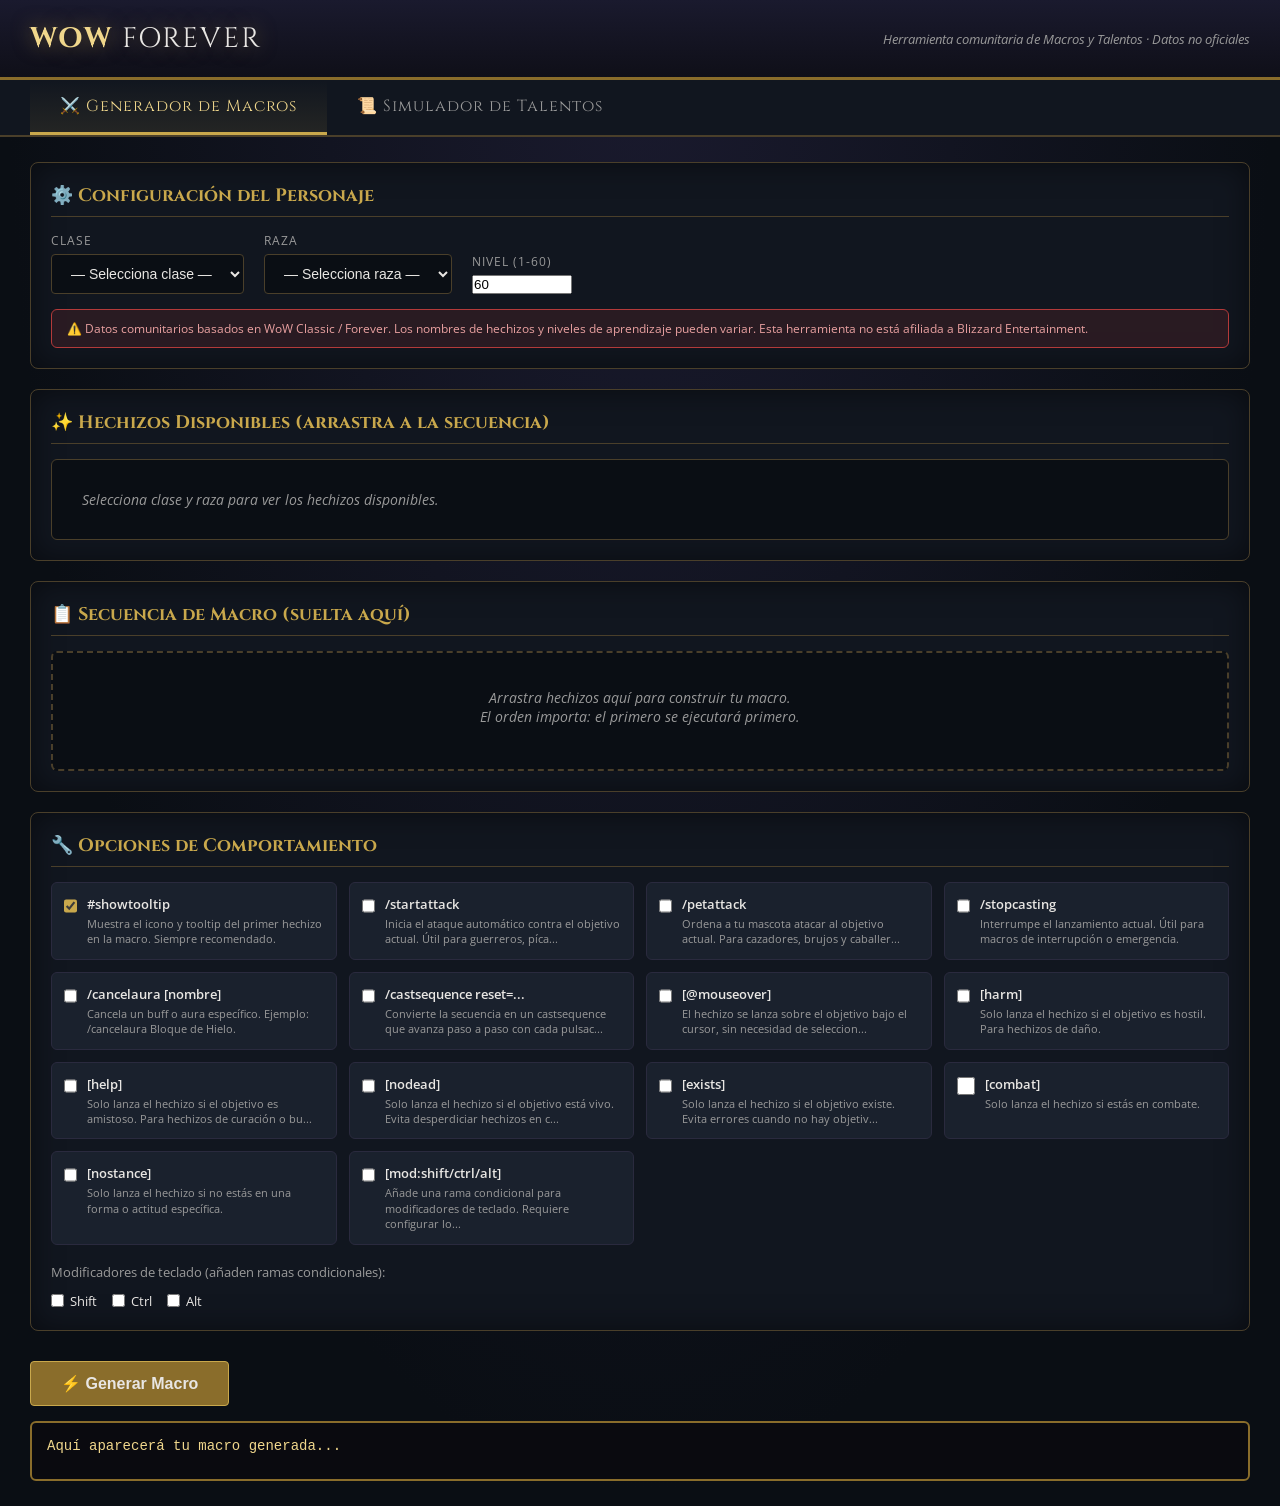
==== Forever.html @ b63373ba "Refactor SPA+PWA + Wowhead/Forever icon assets catalog" ====
<!DOCTYPE html>
<html lang="es">
<head>
<meta charset="UTF-8">
<meta name="viewport" content="width=device-width, initial-scale=1.0">
<title>WoW Forever - Herramienta de Macros y Talentos</title>
<style>
/* ===== ESTÉTICA GENERAL (basada en worldofwarcraft.blizzard.com) ===== */
@import url('https://fonts.googleapis.com/css2?family=Cinzel:wght@400;600;700&family=Open+Sans:wght@400;600;700&display=swap');

:root {
  --bg-dark: #0a0e14;
  --bg-panel: #11161f;
  --bg-panel-light: #1a212d;
  --gold: #c9a84c;
  --gold-bright: #f0d78c;
  --gold-dark: #8a6d2b;
  --text-primary: #e8e6e3;
  --text-muted: #9a9a9a;
  --border-gold: #4a3f2a;
  --red: #b33a3a;
  --blue: #2a5a8a;
  --green: #2a7a4a;
}

* { box-sizing: border-box; margin: 0; padding: 0; }

body {
  background: var(--bg-dark);
  color: var(--text-primary);
  font-family: 'Open Sans', Arial, sans-serif;
  min-height: 100vh;
  background-image: radial-gradient(ellipse at top, #1a1a2e 0%, #0a0e14 70%);
}

/* Header */
header {
  background: linear-gradient(180deg, #1a1a2e 0%, #0f0f18 100%);
  border-bottom: 3px solid var(--gold-dark);
  padding: 20px 30px;
  display: flex;
  align-items: center;
  gap: 20px;
  box-shadow: 0 4px 20px rgba(0,0,0,0.8);
}

header .logo {
  font-family: 'Cinzel', serif;
  font-size: 28px;
  font-weight: 700;
  color: var(--gold-bright);
  text-shadow: 0 0 20px rgba(201,168,76,0.5);
  letter-spacing: 2px;
}

header .logo span { color: var(--text-primary); font-weight: 400; }

header .subtitle {
  color: var(--text-muted);
  font-size: 13px;
  margin-left: auto;
  font-style: italic;
}

/* Tabs */
.tabs {
  display: flex;
  background: var(--bg-panel);
  border-bottom: 2px solid var(--border-gold);
  padding: 0 30px;
}

.tab-btn {
  background: transparent;
  border: none;
  color: var(--text-muted);
  padding: 15px 30px;
  font-size: 16px;
  font-family: 'Cinzel', serif;
  cursor: pointer;
  border-bottom: 3px solid transparent;
  transition: all 0.3s;
  letter-spacing: 1px;
}

.tab-btn:hover { color: var(--gold-bright); }

.tab-btn.active {
  color: var(--gold-bright);
  border-bottom-color: var(--gold);
  background: linear-gradient(180deg, transparent, rgba(201,168,76,0.1));
}

/* Contenido de pestañas */
.tab-content { display: none; padding: 25px 30px; }
.tab-content.active { display: block; }

/* Panel de configuración */
.config-panel {
  background: var(--bg-panel);
  border: 1px solid var(--border-gold);
  border-radius: 8px;
  padding: 20px;
  margin-bottom: 20px;
  box-shadow: inset 0 0 30px rgba(0,0,0,0.5);
}

.config-panel h3 {
  font-family: 'Cinzel', serif;
  color: var(--gold);
  margin-bottom: 15px;
  font-size: 18px;
  border-bottom: 1px solid var(--border-gold);
  padding-bottom: 8px;
}

.config-row {
  display: flex;
  gap: 20px;
  flex-wrap: wrap;
  align-items: flex-end;
}

.config-group {
  display: flex;
  flex-direction: column;
  gap: 5px;
}

.config-group label {
  font-size: 12px;
  color: var(--text-muted);
  text-transform: uppercase;
  letter-spacing: 1px;
}

select, input[type="text"] {
  background: var(--bg-dark);
  border: 1px solid var(--border-gold);
  color: var(--text-primary);
  padding: 10px 15px;
  border-radius: 4px;
  font-size: 14px;
  min-width: 180px;
  cursor: pointer;
}

select:focus, input:focus {
  outline: none;
  border-color: var(--gold);
  box-shadow: 0 0 10px rgba(201,168,76,0.3);
}

/* Zona de hechizos disponibles */
.spell-pool {
  background: var(--bg-dark);
  border: 1px solid var(--border-gold);
  border-radius: 6px;
  min-height: 80px;
  max-height: 200px;
  overflow-y: auto;
  padding: 10px;
  display: flex;
  flex-wrap: wrap;
  gap: 8px;
  margin-top: 10px;
}

.spell-item {
  display: flex;
  align-items: center;
  gap: 8px;
  background: var(--bg-panel-light);
  border: 1px solid var(--border-gold);
  border-radius: 4px;
  padding: 6px 12px;
  cursor: grab;
  transition: all 0.2s;
  font-size: 13px;
  user-select: none;
}

.spell-item:hover {
  border-color: var(--gold);
  background: #2a2a3e;
  transform: translateY(-1px);
}

.spell-item:active { cursor: grabbing; }

.spell-item img {
  width: 24px;
  height: 24px;
  border-radius: 3px;
  border: 1px solid #333;
}

.spell-item.disabled {
  opacity: 0.35;
  cursor: not-allowed;
  pointer-events: none;
}

/* Zona de secuencia (drop zone) */
.sequence-zone {
  background: var(--bg-dark);
  border: 2px dashed var(--border-gold);
  border-radius: 6px;
  min-height: 120px;
  padding: 15px;
  display: flex;
  flex-direction: column;
  gap: 8px;
  margin-top: 10px;
  transition: border-color 0.3s;
}

.sequence-zone.drag-over {
  border-color: var(--gold);
  background: rgba(201,168,76,0.05);
}

.sequence-slot {
  display: flex;
  align-items: center;
  gap: 10px;
  background: var(--bg-panel-light);
  border: 1px solid var(--gold-dark);
  border-radius: 4px;
  padding: 8px 12px;
  cursor: grab;
}

.sequence-slot img { width: 28px; height: 28px; border-radius: 3px; }

.sequence-slot .slot-index {
  color: var(--gold);
  font-weight: 700;
  font-size: 14px;
  min-width: 20px;
}

.sequence-slot .remove-btn {
  margin-left: auto;
  background: var(--red);
  border: none;
  color: white;
  border-radius: 3px;
  padding: 3px 8px;
  cursor: pointer;
  font-size: 12px;
}

.sequence-slot .remove-btn:hover { background: #d44; }

.empty-hint {
  color: var(--text-muted);
  font-style: italic;
  text-align: center;
  padding: 20px;
  font-size: 14px;
}

/* Opciones de macro */
.macro-options {
  display: grid;
  grid-template-columns: repeat(auto-fill, minmax(280px, 1fr));
  gap: 12px;
  margin-top: 15px;
}

.option-item {
  display: flex;
  align-items: flex-start;
  gap: 10px;
  background: var(--bg-panel-light);
  border: 1px solid #2a2a3e;
  border-radius: 6px;
  padding: 12px;
  cursor: help;
  position: relative;
  transition: border-color 0.2s;
}

.option-item:hover { border-color: var(--gold-dark); }

.option-item input[type="checkbox"] {
  accent-color: var(--gold);
  width: 18px;
  height: 18px;
  margin-top: 2px;
  cursor: pointer;
}

.option-item .option-label {
  font-size: 13px;
  font-weight: 600;
  color: var(--text-primary);
}

.option-item .option-desc {
  font-size: 11px;
  color: var(--text-muted);
  margin-top: 3px;
  line-height: 1.4;
}

/* Tooltip personalizado */
.option-item[data-tooltip]:hover::after {
  content: attr(data-tooltip);
  position: absolute;
  bottom: 100%;
  left: 0;
  background: #1a1a2e;
  border: 1px solid var(--gold);
  color: var(--text-primary);
  padding: 10px 14px;
  border-radius: 6px;
  font-size: 12px;
  line-height: 1.5;
  width: 280px;
  z-index: 100;
  box-shadow: 0 4px 20px rgba(0,0,0,0.9);
  margin-bottom: 5px;
  pointer-events: none;
}

/* Selector de modificadores */
.modifier-row {
  display: flex;
  gap: 15px;
  flex-wrap: wrap;
  margin-top: 10px;
}

.modifier-row label {
  display: flex;
  align-items: center;
  gap: 6px;
  font-size: 13px;
  cursor: pointer;
  color: var(--text-primary);
}

.modifier-row input[type="checkbox"] { accent-color: var(--gold); }

/* Área de resultado */
.macro-output {
  background: #0a0a0f;
  border: 2px solid var(--gold-dark);
  border-radius: 6px;
  padding: 15px;
  margin-top: 15px;
  font-family: 'Courier New', monospace;
  font-size: 14px;
  color: var(--gold-bright);
  white-space: pre-wrap;
  word-break: break-all;
  min-height: 60px;
  position: relative;
}

.copy-btn {
  background: var(--gold-dark);
  border: 1px solid var(--gold);
  color: var(--text-primary);
  padding: 8px 20px;
  border-radius: 4px;
  cursor: pointer;
  font-size: 13px;
  font-weight: 600;
  transition: all 0.2s;
  margin-top: 10px;
}

.copy-btn:hover { background: var(--gold); color: #000; }

/* Nota de datos */
.data-note {
  background: rgba(179,58,58,0.15);
  border: 1px solid var(--red);
  border-radius: 6px;
  padding: 10px 15px;
  font-size: 12px;
  color: #e8a0a0;
  margin-top: 15px;
}

/* ===== SIMULADOR DE TALENTOS ===== */
.talent-container {
  display: flex;
  gap: 20px;
  flex-wrap: wrap;
}

.talent-trees {
  display: flex;
  gap: 15px;
  flex: 1;
  min-width: 600px;
}

.talent-tree {
  flex: 1;
  background: var(--bg-panel);
  border: 1px solid var(--border-gold);
  border-radius: 8px;
  padding: 15px;
}

.talent-tree h4 {
  font-family: 'Cinzel', serif;
  color: var(--gold);
  text-align: center;
  margin-bottom: 12px;
  font-size: 15px;
  border-bottom: 1px solid var(--border-gold);
  padding-bottom: 8px;
}

.talent-row {
  display: flex;
  justify-content: center;
  gap: 8px;
  margin-bottom: 10px;
  position: relative;
}

.talent-node {
  width: 44px;
  height: 44px;
  border-radius: 50%;
  border: 2px solid #333;
  background: var(--bg-dark);
  cursor: pointer;
  position: relative;
  display: flex;
  align-items: center;
  justify-content: center;
  font-size: 11px;
  font-weight: 700;
  color: var(--text-muted);
  transition: all 0.2s;
  overflow: hidden;
}

.talent-node:hover { border-color: var(--gold); transform: scale(1.1); }

.talent-node.rank-1 { border-color: #5a5a2a; background: #2a2a1a; color: var(--gold-bright); }
.talent-node.rank-2 { border-color: var(--gold); background: #3a3a1a; color: var(--gold-bright); box-shadow: 0 0 10px rgba(201,168,76,0.3); }
.talent-node.rank-3 { border-color: var(--gold-bright); background: #4a4a1a; color: #fff; box-shadow: 0 0 15px rgba(240,215,140,0.5); }
.talent-node.locked { opacity: 0.4; cursor: not-allowed; }

.talent-node .rank-badge {
  position: absolute;
  bottom: -2px;
  right: -2px;
  background: var(--gold-dark);
  color: #fff;
  font-size: 9px;
  padding: 1px 4px;
  border-radius: 6px;
  min-width: 16px;
  text-align: center;
}

.talent-info-panel {
  background: var(--bg-panel);
  border: 1px solid var(--border-gold);
  border-radius: 8px;
  padding: 20px;
  min-width: 280px;
  max-width: 350px;
  box-shadow: inset 0 0 30px rgba(0,0,0,0.5);
}

.talent-info-panel h4 {
  font-family: 'Cinzel', serif;
  color: var(--gold-bright);
  margin-bottom: 10px;
  font-size: 18px;
}

.talent-info-panel .talent-desc {
  font-size: 13px;
  line-height: 1.6;
  color: var(--text-primary);
  margin-bottom: 15px;
}

.talent-info-panel .talent-benefit {
  background: rgba(42,122,74,0.15);
  border-left: 3px solid var(--green);
  padding: 10px;
  font-size: 12px;
  line-height: 1.5;
  color: #a0e8a0;
  border-radius: 0 4px 4px 0;
  margin-bottom: 10px;
}

.points-remaining {
  font-family: 'Cinzel', serif;
  font-size: 20px;
  color: var(--gold-bright);
  text-align: center;
  padding: 10px;
  background: var(--bg-dark);
  border: 1px solid var(--border-gold);
  border-radius: 6px;
  margin-bottom: 15px;
}

/* Scrollbar personalizada */
::-webkit-scrollbar { width: 8px; }
::-webkit-scrollbar-track { background: var(--bg-dark); }
::-webkit-scrollbar-thumb { background: var(--gold-dark); border-radius: 4px; }
::-webkit-scrollbar-thumb:hover { background: var(--gold); }

/* Responsive */
@media (max-width: 900px) {
  .talent-trees { flex-direction: column; min-width: auto; }
  .config-row { flex-direction: column; align-items: stretch; }
  select, input[type="text"] { width: 100%; }
}
</style>
</head>
<body>

<header>
  <div class="logo">WOW <span>FOREVER</span></div>
  <div class="subtitle">Herramienta comunitaria de Macros y Talentos · Datos no oficiales</div>
</header>

<div class="tabs">
  <button class="tab-btn active" onclick="switchTab('macros')">⚔️ Generador de Macros</button>
  <button class="tab-btn" onclick="switchTab('talents')">📜 Simulador de Talentos</button>
</div>

<!-- ==================== PESTAÑA: GENERADOR DE MACROS ==================== -->
<div id="tab-macros" class="tab-content active">

  <div class="config-panel">
    <h3>⚙️ Configuración del Personaje</h3>
    <div class="config-row">
      <div class="config-group">
        <label>Clase</label>
        <select id="classSelect" onchange="onClassChange()">
          <option value="">— Selecciona clase —</option>
        </select>
      </div>
      <div class="config-group">
        <label>Raza</label>
        <select id="raceSelect" onchange="onRaceChange()">
          <option value="">— Selecciona raza —</option>
        </select>
      </div>
      <div class="config-group">
        <label>Nivel (1-60)</label>
        <input type="number" id="levelInput" min="1" max="60" value="60" onchange="onLevelChange()" style="min-width:100px;">
      </div>
    </div>
    <div class="data-note">
      ⚠️ Datos comunitarios basados en WoW Classic / Forever. Los nombres de hechizos y niveles de aprendizaje pueden variar. 
      Esta herramienta no está afiliada a Blizzard Entertainment.
    </div>
  </div>

  <div class="config-panel">
    <h3>✨ Hechizos Disponibles (arrastra a la secuencia)</h3>
    <div class="spell-pool" id="spellPool">
      <div class="empty-hint">Selecciona clase y raza para ver los hechizos disponibles.</div>
    </div>
  </div>

  <div class="config-panel">
    <h3>📋 Secuencia de Macro (suelta aquí)</h3>
    <div class="sequence-zone" id="sequenceZone" ondragover="onDragOver(event)" ondragleave="onDragLeave(event)" ondrop="onDrop(event)">
      <div class="empty-hint">Arrastra hechizos aquí para construir tu macro.<br>El orden importa: el primero se ejecutará primero.</div>
    </div>
  </div>

  <div class="config-panel">
    <h3>🔧 Opciones de Comportamiento</h3>
    <div class="macro-options" id="macroOptions">
      <!-- Se genera dinámicamente con JS -->
    </div>

    <div style="margin-top:15px;">
      <label style="font-size:13px; color:var(--text-muted);">Modificadores de teclado (añaden ramas condicionales):</label>
      <div class="modifier-row">
        <label><input type="checkbox" id="modShift"> Shift</label>
        <label><input type="checkbox" id="modCtrl"> Ctrl</label>
        <label><input type="checkbox" id="modAlt"> Alt</label>
      </div>
    </div>
  </div>

  <div style="display:flex; gap:15px; align-items:center; flex-wrap:wrap;">
    <button class="copy-btn" onclick="generateMacro()" style="font-size:16px; padding:12px 30px;">⚡ Generar Macro</button>
    <button class="copy-btn" onclick="copyMacro()" id="copyBtn" style="display:none;">📋 Copiar al portapapeles</button>
  </div>

  <div class="macro-output" id="macroOutput">Aquí aparecerá tu macro generada...</div>

</div>

<!-- ==================== PESTAÑA: SIMULADOR DE TALENTOS ==================== -->
<div id="tab-talents" class="tab-content">

  <div class="config-panel">
    <h3>⚙️ Configuración de Talentos</h3>
    <div class="config-row">
      <div class="config-group">
        <label>Clase</label>
        <select id="talentClassSelect" onchange="onTalentClassChange()">
          <option value="">— Selecciona clase —</option>
        </select>
      </div>
      <div class="config-group">
        <label>Nivel (10-60)</label>
        <input type="number" id="talentLevelInput" min="10" max="60" value="60" onchange="onTalentLevelChange()" style="min-width:100px;">
      </div>
    </div>
    <div class="points-remaining" id="pointsRemaining">Puntos disponibles: 51</div>
    <div class="data-note">
      ⚠️ Los árboles de talentos son una representación simplificada basada en datos comunitarios de WoW Forever. 
      No reflejan necesariamente el estado final del servidor. Las descripciones son orientativas.
    </div>
  </div>

  <div class="talent-container">
    <div class="talent-trees" id="talentTrees">
      <div class="empty-hint" style="width:100%;">Selecciona una clase para ver sus talentos.</div>
    </div>
    <div class="talent-info-panel" id="talentInfoPanel">
      <h4>Información del Talento</h4>
      <div class="talent-desc">Pasa el mouse sobre un talento para ver su descripción y lo que aporta.</div>
    </div>
  </div>

</div>

<script>
// ==================== DATOS EMBEBIDOS ====================

// Iconos base (usando Wowhead CDN con IDs de hechizos conocidos)
// Para producción, idealmente usar nombres de iconos exactos. Aquí usamos IDs de hechizos clásicos.

const CLASSES = {
  warrior: { name: 'Guerrero', nameEn: 'Warrior', color: '#C79C6E', icon: 'ability_warrior_savageblow' },
  paladin: { name: 'Paladín', nameEn: 'Paladin', color: '#F58CBA', icon: 'ability_paladin_blessedmending' },
  hunter: { name: 'Cazador', nameEn: 'Hunter', color: '#ABD473', icon: 'ability_hunter_swiftstrike' },
  rogue: { name: 'Pícaro', nameEn: 'Rogue', color: '#FFF569', icon: 'ability_rogue_eviscerate' },
  priest: { name: 'Sacerdote', nameEn: 'Priest', color: '#FFFFFF', icon: 'spell_holy_wordfortitude' },
  shaman: { name: 'Chamán', nameEn: 'Shaman', color: '#0070DE', icon: 'spell_nature_lightningbolt' },
  mage: { name: 'Mago', nameEn: 'Mage', color: '#69CCF0', icon: 'spell_fire_fireball' },
  warlock: { name: 'Brujo', nameEn: 'Warlock', color: '#9482C9', icon: 'spell_shadow_shadowbolt' },
  druid: { name: 'Druida', nameEn: 'Druid', color: '#FF7D0A', icon: 'ability_druid_ferociousbite' }
};

const RACES = {
  human: { name: 'Humano', nameEn: 'Human', faction: 'alliance', icon: 'achievement_character_human_male' },
  dwarf: { name: 'Enano', nameEn: 'Dwarf', faction: 'alliance', icon: 'achievement_character_dwarf_male' },
  nightelf: { name: 'Elfo de la Noche', nameEn: 'Night Elf', faction: 'alliance', icon: 'achievement_character_nightelf_male' },
  gnome: { name: 'Gnomo', nameEn: 'Gnome', faction: 'alliance', icon: 'achievement_character_gnome_male' },
  orc: { name: 'Orco', nameEn: 'Orc', faction: 'horde', icon: 'achievement_character_orc_male' },
  undead: { name: 'No-Muerto', nameEn: 'Undead', faction: 'horde', icon: 'achievement_character_undead_male' },
  tauren: { name: 'Tauren', nameEn: 'Tauren', faction: 'horde', icon: 'achievement_character_tauren_male' },
  troll: { name: 'Trol', nameEn: 'Troll', faction: 'horde', icon: 'achievement_character_troll_male' }
};

// Raciales (habilidades activas que se pueden usar en macros)
const RACIALS = {
  human: [
    { name: 'Percepción', nameEn: 'Perception', level: 1, icon: 'spell_nature_abolishmagic', desc: 'Aumenta la detección de sigilo.' },
    { name: 'Voluntad de los Renegados', nameEn: 'Will to Survive', level: 1, icon: 'spell_holy_sealofvalor', desc: 'Elimina efectos de control.' },
    { name: 'Especialización en Espadas', nameEn: 'Sword Specialization', level: 1, icon: 'ability_meleedamage', desc: 'Pasiva: +2% crítico con espadas.' },
    { name: 'Espíritu Humano', nameEn: 'The Human Spirit', level: 1, icon: 'spell_holy_holyprotection', desc: 'Pasiva: +5% espíritu.' }
  ],
  dwarf: [
    { name: 'Forma de Piedra', nameEn: 'Stoneform', level: 1, icon: 'spell_shadow_unholystrength', desc: 'Inmunidad a sangrado, veneno y enfermedad.' },
    { name: 'Especialización en Mazas', nameEn: 'Mace Specialization', level: 1, icon: 'inv_mace_01', desc: 'Pasiva: +1% daño con mazas.' },
    { name: 'Cazador de Bestias', nameEn: 'Big Game Hunter', level: 1, icon: 'ability_hunter_snipershot', desc: 'Pasiva: +5% daño a bestias.' },
    { name: 'Encontrar Tesoro', nameEn: 'Find Treasure', level: 1, icon: 'spell_nature_magicimmunity', desc: 'Detecta cofres cercanos.' }
  ],
  nightelf: [
    { name: 'Luz de Elune', nameEn: "Elune's Light", level: 1, icon: 'spell_holy_moonfire', desc: '+10% crítico durante 15s.' },
    { name: 'Fusión con las Sombras', nameEn: 'Shadowmeld', level: 1, icon: 'ability_stealth', desc: 'Sigilo mientras está quieto.' },
    { name: 'Rapidez', nameEn: 'Quickness', level: 1, icon: 'ability_rogue_sprint', desc: 'Pasiva: +1% esquiva, +2% velocidad.' },
    { name: 'Espíritu de Fuego Fatuo', nameEn: 'Wisp Spirit', level: 1, icon: 'spell_nature_wispsplode', desc: 'Pasiva: velocidad en forma de fuego fatuo.' }
  ],
  gnome: [
    { name: 'Escapista', nameEn: 'Escape Artist', level: 1, icon: 'ability_rogue_sprint', desc: 'Libera de inmovilización y ralentización.' },
    { name: '¡Eureka!', nameEn: 'Eureka!', level: 1, icon: 'spell_arcane_arcane01', desc: 'Reduce costos y +10% daño/curación en 3 habilidades.' },
    { name: 'Mente Expansiva', nameEn: 'Expansive Mind', level: 1, icon: 'spell_arcane_arcane03', desc: 'Pasiva: +5% maná/ira/energía.' },
    { name: 'Especialización en Ingeniería', nameEn: 'Engineering Specialization', level: 1, icon: 'trade_engineering', desc: 'Pasiva: +15 habilidad ingeniería.' }
  ],
  orc: [
    { name: 'Furia Sangrienta', nameEn: 'Blood Fury', level: 1, icon: 'spell_shadow_bloodboil', desc: '+10% ataque y hechizos durante 15s.' },
    { name: 'Romper Maldición', nameEn: 'Shatter Curse', level: 1, icon: 'spell_shadow_antimagicshell', desc: 'Inmunidad a maldiciones 8s.' },
    { name: 'Especialización en Hachas', nameEn: 'Axe Specialization', level: 1, icon: 'inv_axe_01', desc: 'Pasiva: +1% crítico con hachas.' },
    { name: 'Dureza', nameEn: 'Hardiness', level: 1, icon: 'spell_nature_stoneclawtotem', desc: 'Pasiva: -20% duración de aturdimiento.' }
  ],
  undead: [
    { name: 'Toque de la Tumba', nameEn: 'Touch of the Grave', level: 1, icon: 'spell_shadow_lifedrain', desc: 'Roba vida con ataques.' },
    { name: 'Voluntad de los Renegados', nameEn: 'Will of the Forsaken', level: 1, icon: 'spell_shadow_raiseundead', desc: 'Libera de encanto, miedo y sueño.' },
    { name: 'Canibalismo', nameEn: 'Cannibalize', level: 1, icon: 'ability_creature_cursed_02', desc: 'Come cadáveres para curar.' },
    { name: 'Respiración Subacuática', nameEn: 'Underwater Breathing', level: 1, icon: 'spell_shadow_demonbreath', desc: 'Pasiva: respiración prolongada.' }
  ],
  tauren: [
    { name: 'Carrera de la Llanura', nameEn: 'Plainsrunning', level: 1, icon: 'ability_racial_plainsrunning', desc: 'Velocidad aumenta con el tiempo corriendo.' },
    { name: 'Cultivo', nameEn: 'Cultivation', level: 1, icon: 'spell_nature_naturetouchgrow', desc: 'Recolecta hierbas adicionales.' },
    { name: 'Aguante', nameEn: 'Endurance', level: 1, icon: 'spell_nature_reincarnation', desc: 'Pasiva: +5% vida, +1% golpe.' },
    { name: 'Pisotón de Guerra', nameEn: 'War Stomp', level: 1, icon: 'ability_warstomp', desc: 'Aturde enemigos cercanos 2s.' }
  ],
  troll: [
    { name: 'Berserker', nameEn: 'Berserking', level: 1, icon: 'racial_troll_berserk', desc: '+10-30% velocidad de ataque según vida.' },
    { name: 'Regeneración', nameEn: 'Regeneration', level: 1, icon: 'spell_nature_regeneration', desc: 'Pasiva: +10% regeneración de vida.' },
    { name: 'Lanzador de Hachas', nameEn: 'Throwing Specialization', level: 1, icon: 'inv_weapon_halberd_04', desc: 'Pasiva: +1% crítico con armas arrojadizas.' },
    { name: 'Matar Bestias', nameEn: 'Beast Slaying', level: 1, icon: 'ability_hunter_snipershot', desc: 'Pasiva: +5% daño a bestias.' }
  ]
};

// Hechizos por clase (basado en WoW Classic/Forever, nivel de aprendizaje)
// Nota: Lista simplificada de habilidades activas relevantes para macros.
// Los niveles son aproximados según datos comunitarios.
const SPELLS = {
  warrior: [
    { name: 'Carga', nameEn: 'Charge', level: 4, icon: 'ability_warrior_charge' },
    { name: 'Golpe Heroico', nameEn: 'Heroic Strike', level: 1, icon: 'ability_rogue_heroicstrike' },
    { name: 'Grito de Batalla', nameEn: 'Battle Shout', level: 2, icon: 'ability_warrior_battleshout' },
    { name: 'Rendir', nameEn: 'Rend', level: 4, icon: 'ability_gouge' },
    { name: 'Torbellino', nameEn: 'Whirlwind', level: 36, icon: 'ability_whirlwind' },
    { name: 'Golpe Mortal', nameEn: 'Mortal Strike', level: 40, icon: 'ability_warrior_savageblow' },
    { name: 'Ejecutar', nameEn: 'Execute', level: 24, icon: 'inv_sword_48' },
    { name: 'Provocar', nameEn: 'Taunt', level: 10, icon: 'spell_nature_reincarnation' },
    { name: 'Escudo en Bloque', nameEn: 'Shield Block', level: 16, icon: 'ability_defend' },
    { name: 'Muro de Escudo', nameEn: 'Shield Wall', level: 28, icon: 'ability_warrior_shieldwall' },
    { name: 'Represalias', nameEn: 'Retaliation', level: 20, icon: 'ability_warrior_challange' },
    { name: 'Grito de Intimidación', nameEn: 'Intimidating Shout', level: 22, icon: 'ability_groan' },
    { name: 'Interceptar', nameEn: 'Intercept', level: 30, icon: 'ability_warrior_victoryrush' },
    { name: 'Masa Crítica', nameEn: 'Cleave', level: 20, icon: 'ability_warrior_cleave' },
    { name: 'Desgarrar Armadura', nameEn: 'Sunder Armor', level: 10, icon: 'ability_warrior_sunderarmor' },
    { name: 'Romper Armadura', nameEn: 'Sunder Armor', level: 10, icon: 'ability_warrior_sunderarmor' },
    { name: 'Golpe de Escudo', nameEn: 'Shield Slam', level: 40, icon: 'inv_shield_05' },
    { name: 'Venganza', nameEn: 'Revenge', level: 14, icon: 'ability_warrior_revenge' },
    { name: 'Bloquear Escudo', nameEn: 'Shield Block', level: 16, icon: 'ability_defend' },
    { name: 'Rabia', nameEn: 'Berserker Rage', level: 32, icon: 'spell_nature_ancestralguardian' },
    { name: 'Sed de Sangre', nameEn: 'Bloodthirst', level: 40, icon: 'spell_nature_bloodlust' }
  ],
  paladin: [
    { name: 'Luz Sagrada', nameEn: 'Holy Light', level: 1, icon: 'spell_holy_holybolt' },
    { name: 'Fuego Sagrado', nameEn: 'Holy Fire', level: 20, icon: 'spell_holy_searinglight' },
    { name: 'Consagración', nameEn: 'Consecration', level: 20, icon: 'spell_holy_innerfire' },
    { name: 'Sello del Poder', nameEn: 'Seal of Power', level: 22, icon: 'spell_holy_sealofmight' },
    { name: 'Sello de la Luz', nameEn: 'Seal of Light', level: 30, icon: 'spell_holy_healingaura' },
    { name: 'Juicio', nameEn: 'Judgement', level: 4, icon: 'spell_holy_judgement' },
    { name: 'Bendición de Poder', nameEn: 'Blessing of Might', level: 4, icon: 'spell_holy_greaterblessingofkings' },
    { name: 'Bendición de Sabiduría', nameEn: 'Blessing of Wisdom', level: 14, icon: 'spell_holy_sealofwisdom' },
    { name: 'Escudo Divino', nameEn: 'Divine Shield', level: 34, icon: 'spell_holy_divineshield' },
    { name: 'Protección Divina', nameEn: 'Divine Protection', level: 6, icon: 'spell_holy_restoration' },
    { name: 'Sanación', nameEn: 'Flash of Light', level: 20, icon: 'spell_holy_flashheal' },
    { name: 'Exorcismo', nameEn: 'Exorcism', level: 20, icon: 'spell_holy_excorcism_02' },
    { name: 'Reprensión', nameEn: 'Hammer of Wrath', level: 44, icon: 'ability_thunderclap' },
    { name: 'Golpe de Cruzado', nameEn: 'Crusader Strike', level: 50, icon: 'spell_holy_crusaderstrike' },
    { name: 'Aura de Devoción', nameEn: 'Devotion Aura', level: 1, icon: 'spell_holy_devotionaura' },
    { name: 'Aura de Retribución', nameEn: 'Retribution Aura', level: 16, icon: 'spell_holy_auraoflight' },
    { name: 'Imposición de Manos', nameEn: 'Lay on Hands', level: 10, icon: 'spell_holy_layonhands' },
    { name: 'Bendición de Protección', nameEn: 'Blessing of Protection', level: 10, icon: 'spell_holy_sealofprotection' },
    { name: 'Bendición de Libertad', nameEn: 'Blessing of Freedom', level: 18, icon: 'spell_holy_sealofvalor' }
  ],
  hunter: [
    { name: 'Disparo Arcano', nameEn: 'Arcane Shot', level: 6, icon: 'spell_arcane_arcaneshot' },
    { name: 'Disparo Serpiente', nameEn: 'Serpent Sting', level: 4, icon: 'ability_hunter_quickshot' },
    { name: 'Marca del Cazador', nameEn: "Hunter's Mark", level: 1, icon: 'ability_hunter_snipershot' },
    { name: 'Flecha de Fuego', nameEn: 'Fire Shot', level: 20, icon: 'spell_fire_firearrow' },
    { name: 'Disparo Múltiple', nameEn: 'Multi-Shot', level: 18, icon: 'ability_upgrademoonglaive' },
    { name: 'Picadura de Escorpión', nameEn: 'Scorpid Sting', level: 22, icon: 'ability_hunter_criticalshot' },
    { name: 'Disparo de Puntería', nameEn: 'Aimed Shot', level: 20, icon: 'inv_spear_07' },
    { name: 'Trampa Helada', nameEn: 'Frost Trap', level: 28, icon: 'spell_frost_freezingbreath' },
    { name: 'Trampa Explosiva', nameEn: 'Explosive Trap', level: 34, icon: 'spell_fire_selfdestruct' },
    { name: 'Trampa de Fuego', nameEn: 'Immolation Trap', level: 16, icon: 'spell_fire_immolation' },
    { name: 'Aspecto del Halcón', nameEn: 'Aspect of the Hawk', level: 4, icon: 'spell_nature_ravenform' },
    { name: 'Aspecto del Guepardo', nameEn: 'Aspect of the Cheetah', level: 20, icon: 'ability_mount_jungletiger' },
    { name: 'Aspecto del Mono', nameEn: 'Aspect of the Monkey', level: 14, icon: 'ability_hunter_aspectofthemonkey' },
    { name: 'Aspecto de la Bestia', nameEn: 'Aspect of the Beast', level: 30, icon: 'ability_mount_pinktiger' },
    { name: 'Fingir Muerte', nameEn: 'Feign Death', level: 30, icon: 'ability_rogue_feigndeath' },
    { name: 'Ahuyentar', nameEn: 'Scare Beast', level: 14, icon: 'ability_druid_cower' },
    { name: 'Congelar Flecha', nameEn: 'Freezing Arrow', level: 40, icon: 'spell_frost_chainsofice' },
    { name: 'Disparo de Ráfaga', nameEn: 'Burst Shot', level: 40, icon: 'ability_hunter_rapidkilling' }
  ],
  rogue: [
    { name: 'Puñalada', nameEn: 'Sinister Strike', level: 1, icon: 'spell_shadow_ritualofsacrifice' },
    { name: 'Eviscerar', nameEn: 'Eviscerate', level: 1, icon: 'ability_rogue_eviscerate' },
    { name: 'Golpe Bajo', nameEn: 'Cheap Shot', level: 4, icon: 'ability_cheapshot' },
    { name: 'Desgarrar', nameEn: 'Rupture', level: 10, icon: 'ability_rogue_rupture' },
    { name: 'Golpe en la Espalda', nameEn: 'Backstab', level: 4, icon: 'ability_backstab' },
    { name: 'Amago', nameEn: 'Feint', level: 6, icon: 'ability_rogue_feint' },
    { name: 'Evocación', nameEn: 'Evasion', level: 8, icon: 'spell_shadow_shadowward' },
    { name: 'Sprint', nameEn: 'Sprint', level: 10, icon: 'ability_rogue_sprint' },
    { name: 'Kick', nameEn: 'Kick', level: 12, icon: 'ability_kick' },
    { name: 'Veneno de Heridas', nameEn: 'Wound Poison', level: 14, icon: 'inv_misc_herb_16' },
    { name: 'Desarmar', nameEn: 'Disarm Trap', level: 16, icon: 'spell_shadow_teleport' },
    { name: 'Sangrado', nameEn: 'Gouge', level: 6, icon: 'ability_gouge' },
    { name: 'Vanish', nameEn: 'Vanish', level: 22, icon: 'ability_vanish' },
    { name: 'Ceguera', nameEn: 'Blind', level: 24, icon: 'spell_shadow_mindsteal' },
    { name: 'Veneno de Mente', nameEn: 'Mind-numbing Poison', level: 24, icon: 'spell_nature_nullifydisease' },
    { name: 'Abrumar', nameEn: 'Kidney Shot', level: 26, icon: 'ability_rogue_kidneyshot' },
    { name: 'Veneno Crippling', nameEn: 'Crippling Poison', level: 20, icon: 'ability_poisonsting' },
    { name: 'Cold Blood', nameEn: 'Cold Blood', level: 30, icon: 'spell_ice_lament' },
    { name: 'Preparación', nameEn: 'Preparation', level: 30, icon: 'spell_shadow_antishadow' },
    { name: 'Adrenaline Rush', nameEn: 'Adrenaline Rush', level: 40, icon: 'spell_shadow_shadowworddominate' }
  ],
  priest: [
    { name: 'Palabra de Poder: Escudo', nameEn: 'Power Word: Shield', level: 6, icon: 'spell_holy_powerwordshield' },
    { name: 'Renovar', nameEn: 'Renew', level: 8, icon: 'spell_holy_renew' },
    { name: 'Curación Menor', nameEn: 'Lesser Heal', level: 1, icon: 'spell_holy_lesserheal' },
    { name: 'Curación', nameEn: 'Heal', level: 16, icon: 'spell_holy_heal' },
    { name: 'Rezo de Curación', nameEn: 'Prayer of Healing', level: 30, icon: 'spell_holy_prayerofhealing02' },
    { name: 'Palabra Sagrada: Castigo', nameEn: 'Holy Word: Chastise', level: 1, icon: 'spell_holy_chastise' },
    { name: 'Castigo', nameEn: 'Smite', level: 1, icon: 'spell_holy_holysmite' },
    { name: 'Palabra de las Sombras: Dolor', nameEn: 'Shadow Word: Pain', level: 4, icon: 'spell_shadow_shadowwordpain' },
    { name: 'Explosión Mental', nameEn: 'Mind Blast', level: 4, icon: 'spell_shadow_unholyfrenzy' },
    { name: 'Control Mental', nameEn: 'Mind Control', level: 30, icon: 'spell_shadow_shadowworddominate' },
    { name: 'Disipar Magia', nameEn: 'Dispel Magic', level: 20, icon: 'spell_holy_dispelmagic' },
    { name: 'Purificar', nameEn: 'Purify', level: 20, icon: 'spell_holy_purify' },
    { name: 'Miedo', nameEn: 'Psychic Scream', level: 14, icon: 'spell_shadow_psychicscream' },
    { name: 'Fuego Sagrado', nameEn: 'Holy Fire', level: 20, icon: 'spell_holy_searinglight' },
    { name: 'Forma de las Sombras', nameEn: 'Shadowform', level: 40, icon: 'spell_shadow_shadowform' },
    { name: 'Palabra de Poder: Fortaleza', nameEn: 'Power Word: Fortitude', level: 1, icon: 'spell_holy_wordfortitude' },
    { name: 'Palabra de Poder: Entereza', nameEn: 'Power Word: Fortitude', level: 1, icon: 'spell_holy_wordfortitude' },
    { name: 'Rezo de Curación', nameEn: 'Prayer of Healing', level: 30, icon: 'spell_holy_prayerofhealing' },
    { name: 'Nova Sagrada', nameEn: 'Holy Nova', level: 40, icon: 'spell_holy_holynova' },
    { name: 'Aliento de la Naturaleza', nameEn: 'Inner Fire', level: 12, icon: 'spell_holy_innerfire' }
  ],
  shaman: [
    { name: 'Relámpago', nameEn: 'Lightning Bolt', level: 1, icon: 'spell_nature_lightningbolt' },
    { name: 'Choque de Tierra', nameEn: 'Earth Shock', level: 4, icon: 'spell_nature_earthshock' },
    { name: 'Choque de Fuego', nameEn: 'Flame Shock', level: 10, icon: 'spell_fire_flameshock' },
    { name: 'Choque de Escarcha', nameEn: 'Frost Shock', level: 20, icon: 'spell_frost_frostshock' },
    { name: 'Rayo', nameEn: 'Chain Lightning', level: 32, icon: 'spell_nature_chainlightning' },
    { name: 'Curación', nameEn: 'Healing Wave', level: 1, icon: 'spell_nature_healingwavegreater' },
    { name: 'Curación Menor', nameEn: 'Lesser Healing Wave', level: 20, icon: 'spell_nature_healingwavelesser' },
    { name: 'Escudo de Relámpago', nameEn: 'Lightning Shield', level: 8, icon: 'spell_nature_lightningshield' },
    { name: 'Arma de Fuego', nameEn: 'Flametongue Weapon', level: 10, icon: 'spell_fire_flametongue' },
    { name: 'Arma de Escarcha', nameEn: 'Frostbrand Weapon', level: 20, icon: 'spell_frost_frostbrand' },
    { name: 'Arma de Viento', nameEn: 'Windfury Weapon', level: 30, icon: 'spell_nature_cyclone' },
    { name: 'Tótem de Fuerza de Tierra', nameEn: 'Strength of Earth Totem', level: 10, icon: 'spell_nature_earthbindtotem' },
    { name: 'Tótem de Piel de Piedra', nameEn: 'Stoneskin Totem', level: 4, icon: 'spell_nature_stoneskintotem' },
    { name: 'Tótem de Sanación', nameEn: 'Healing Stream Totem', level: 20, icon: 'inv_spear_04' },
    { name: 'Tótem de Maná', nameEn: 'Mana Spring Totem', level: 26, icon: 'spell_nature_manaregentotem' },
    { name: 'Tótem de Cólera', nameEn: 'Searing Totem', level: 10, icon: 'spell_fire_searingtotem' },
    { name: 'Tótem de Magma', nameEn: 'Magma Totem', level: 26, icon: 'spell_fire_selfdestruct' },
    { name: 'Tótem de Temblor', nameEn: 'Tremor Totem', level: 18, icon: 'spell_nature_tremortotem' },
    { name: 'Tótem de Limpieza', nameEn: 'Cleansing Totem', level: 38, icon: 'spell_nature_diseasecleansingtotem' },
    { name: 'Tótem de Resistencia al Fuego', nameEn: 'Fire Resistance Totem', level: 24, icon: 'spell_fire_resistfire' },
    { name: 'Tótem de Resistencia a la Escarcha', nameEn: 'Frost Resistance Totem', level: 26, icon: 'spell_frost_resistfrost' },
    { name: 'Tótem de Gracia del Viento', nameEn: 'Grace of Air Totem', level: 42, icon: 'spell_nature_invisibilitytotem' },
    { name: 'Tótem de Cólera de Viento', nameEn: 'Windfury Totem', level: 30, icon: 'spell_nature_windfury' },
    { name: 'Tótem de Garra de Piedra', nameEn: 'Stoneclaw Totem', level: 8, icon: 'spell_nature_stoneclawtotem' },
    { name: 'Tótem de Fuerza de Voluntad', nameEn: 'Grounding Totem', level: 30, icon: 'spell_nature_groundingtotem' },
    { name: 'Tótem de Marea de Maná', nameEn: 'Mana Tide Totem', level: 40, icon: 'spell_frost_summonwaterelemental' },
    { name: 'Tótem de Cólera de Fuego', nameEn: 'Wrath of Air Totem', level: 44, icon: 'spell_nature_slowingtotem' },
    { name: 'Tótem de Furia de Sangre', nameEn: 'Bloodlust', level: 50, icon: 'spell_nature_bloodlust' },
    { name: 'Tótem de Sanación en Cadena', nameEn: 'Chain Heal', level: 40, icon: 'spell_nature_healingwavegreater' },
    { name: 'Forma de Lobo Espectral', nameEn: 'Ghost Wolf', level: 20, icon: 'spell_nature_spiritwolf' }
  ],
  mage: [
    { name: 'Bola de Fuego', nameEn: 'Fireball', level: 1, icon: 'spell_fire_fireball' },
    { name: 'Escarcha', nameEn: 'Frostbolt', level: 4, icon: 'spell_frost_frostbolt02' },
    { name: 'Proyectil Arcano', nameEn: 'Arcane Missiles', level: 8, icon: 'spell_nature_starfall' },
    { name: 'Explosión Arcana', nameEn: 'Arcane Explosion', level: 14, icon: 'spell_nature_wispsplode' },
    { name: 'Nova de Escarcha', nameEn: 'Frost Nova', level: 10, icon: 'spell_frost_frostnova' },
    { name: 'Cono de Frío', nameEn: 'Cone of Cold', level: 26, icon: 'spell_frost_glacier' },
    { name: 'Blizzard', nameEn: 'Blizzard', level: 20, icon: 'spell_frost_icestorm' },
    { name: 'Lluvia de Fuego', nameEn: 'Rain of Fire', level: 20, icon: 'spell_shadow_rainoffire' },
    { name: 'Piroexplosión', nameEn: 'Pyroblast', level: 20, icon: 'spell_fire_fireball02' },
    { name: 'Escudo de Hielo', nameEn: 'Ice Barrier', level: 40, icon: 'spell_ice_lament' },
    { name: 'Bloque de Hielo', nameEn: 'Ice Block', level: 30, icon: 'spell_frost_frost' },
    { name: 'Intelecto Arcano', nameEn: 'Arcane Intellect', level: 1, icon: 'spell_holy_magicalsentry' },
    { name: 'Armadura de Escarcha', nameEn: 'Frost Armor', level: 1, icon: 'spell_frost_frostarmor02' },
    { name: 'Armadura de Magma', nameEn: 'Molten Armor', level: 30, icon: 'spell_fire_firearmor' },
    { name: 'Armadura de Hielo', nameEn: 'Ice Armor', level: 30, icon: 'spell_frost_frostarmor' },
    { name: 'Polimorfia', nameEn: 'Polymorph', level: 8, icon: 'spell_nature_polymorph' },
    { name: 'Contrahechizo', nameEn: 'Counterspell', level: 24, icon: 'spell_frost_iceshock' },
    { name: 'Remover Maldición', nameEn: 'Remove Curse', level: 18, icon: 'spell_holy_removecurse' },
    { name: 'Teletransporte: Ventormenta', nameEn: 'Teleport: Stormwind', level: 20, icon: 'spell_arcane_teleportstormwind' },
    { name: 'Portal: Ventormenta', nameEn: 'Portal: Stormwind', level: 40, icon: 'spell_arcane_portalstormwind' },
    { name: 'Teletransporte: Forjaz', nameEn: 'Teleport: Ironforge', level: 20, icon: 'spell_arcane_teleportironforge' },
    { name: 'Portal: Forjaz', nameEn: 'Portal: Ironforge', level: 40, icon: 'spell_arcane_portalironforge' },
    { name: 'Teletransporte: Darnassus', nameEn: 'Teleport: Darnassus', level: 20, icon: 'spell_arcane_teleportdarnassus' },
    { name: 'Portal: Darnassus', nameEn: 'Portal: Darnassus', level: 40, icon: 'spell_arcane_portaldarnassus' },
    { name: 'Teletransporte: Orgrimmar', nameEn: 'Teleport: Orgrimmar', level: 20, icon: 'spell_arcane_teleportorgrimmar' },
    { name: 'Portal: Orgrimmar', nameEn: 'Portal: Orgrimmar', level: 40, icon: 'spell_arcane_portalorgrimmar' },
    { name: 'Teletransporte: Entrañas', nameEn: 'Teleport: Undercity', level: 20, icon: 'spell_arcane_teleportundercity' },
    { name: 'Portal: Entrañas', nameEn: 'Portal: Undercity', level: 40, icon: 'spell_arcane_portalundercity' },
    { name: 'Teletransporte: Cima del Trueno', nameEn: 'Teleport: Thunder Bluff', level: 20, icon: 'spell_arcane_teleportthunderbluff' },
    { name: 'Portal: Cima del Trueno', nameEn: 'Portal: Thunder Bluff', level: 40, icon: 'spell_arcane_portalthunderbluff' },
    { name: 'Teletransporte: Marjal Revolcafango', nameEn: 'Teleport: Stonard', level: 20, icon: 'spell_arcane_teleportstonard' },
    { name: 'Teletransporte: Theramore', nameEn: 'Teleport: Theramore', level: 20, icon: 'spell_arcane_teleporttheramore' }
  ],
  warlock: [
    { name: 'Descarga de Sombras', nameEn: 'Shadow Bolt', level: 1, icon: 'spell_shadow_shadowbolt' },
    { name: 'Corrupción', nameEn: 'Corruption', level: 4, icon: 'spell_shadow_abominationexplosion' },
    { name: 'Maldición de Debilidad', nameEn: 'Curse of Weakness', level: 4, icon: 'spell_shadow_curseofsargeras' },
    { name: 'Maldición de Agonía', nameEn: 'Curse of Agony', level: 8, icon: 'spell_shadow_curseofsargeras' },
    { name: 'Miedo', nameEn: 'Fear', level: 8, icon: 'spell_shadow_possession' },
    { name: 'Drenar Alma', nameEn: 'Drain Soul', level: 10, icon: 'spell_shadow_haunting' },
    { name: 'Drenar Vida', nameEn: 'Drain Life', level: 14, icon: 'spell_shadow_lifedrain02' },
    { name: 'Maldición de Temeridad', nameEn: 'Curse of Recklessness', level: 14, icon: 'spell_shadow_unholystrength' },
    { name: 'Maldición de Lenguas', nameEn: 'Curse of Tongues', level: 26, icon: 'spell_shadow_curseoftounges' },
    { name: 'Maldición de los Elementos', nameEn: 'Curse of the Elements', level: 32, icon: 'spell_shadow_chilltouch' },
    { name: 'Maldición de las Sombras', nameEn: 'Curse of Shadow', level: 44, icon: 'spell_shadow_curseofsargeras' },
    { name: 'Maldición de la Perdición', nameEn: 'Curse of Doom', level: 60, icon: 'spell_shadow_curseofmannoroth' },
    { name: 'Sanguijuela de Vida', nameEn: 'Siphon Life', level: 30, icon: 'spell_shadow_requiem' },
    { name: 'Drenar Maná', nameEn: 'Drain Mana', level: 24, icon: 'spell_shadow_siphonmana' },
    { name: 'Aullido de Terror', nameEn: 'Howl of Terror', level: 40, icon: 'spell_shadow_deathscream' },
    { name: 'Golpe de Muerte', nameEn: 'Death Coil', level: 42, icon: 'spell_shadow_deathcoil' },
    { name: 'Piel de Demonio', nameEn: 'Demon Skin', level: 1, icon: 'spell_shadow_ragingscream' },
    { name: 'Armadura Demoníaca', nameEn: 'Demon Armor', level: 20, icon: 'spell_shadow_ragingscream' },
    { name: 'Crear Piedra de Salud', nameEn: 'Create Healthstone', level: 10, icon: 'inv_stone_04' },
    { name: 'Crear Piedra de Alma', nameEn: 'Create Soulstone', level: 18, icon: 'inv_misc_orb_04' },
    { name: 'Crear Piedra de Fuego', nameEn: 'Create Firestone', level: 28, icon: 'inv_misc_gem_bloodstone_02' },
    { name: 'Crear Piedra de Hechizo', nameEn: 'Create Spellstone', level: 36, icon: 'inv_misc_gem_sapphire_01' },
    { name: 'Aliento Inagotable', nameEn: 'Unending Breath', level: 16, icon: 'spell_shadow_demonbreath' },
    { name: 'Ojo de Kilrogg', nameEn: 'Eye of Kilrogg', level: 22, icon: 'spell_shadow_evileye' },
    { name: 'Ritual de Invocación', nameEn: 'Ritual of Summoning', level: 20, icon: 'spell_shadow_twilight' },
    { name: 'Detectar Demonios', nameEn: 'Sense Demons', level: 24, icon: 'spell_shadow_metamorphosis' },
    { name: 'Desterrar', nameEn: 'Banish', level: 28, icon: 'spell_shadow_cripple' },
    { name: 'Esclavizar Demonio', nameEn: 'Enslave Demon', level: 30, icon: 'spell_shadow_enslavedemon' },
    { name: 'Pacto Oscuro', nameEn: 'Dark Pact', level: 40, icon: 'spell_shadow_darkritual' },
    { name: 'Invocar Esbirro', nameEn: 'Summon Imp', level: 1, icon: 'spell_shadow_summonimp' },
    { name: 'Invocar Súcubo', nameEn: 'Summon Succubus', level: 20, icon: 'spell_shadow_summonsuccubus' },
    { name: 'Invocar Abisario', nameEn: 'Summon Voidwalker', level: 10, icon: 'spell_shadow_summonvoidwalker' },
    { name: 'Invocar Cazador de Demonios', nameEn: 'Summon Felhunter', level: 30, icon: 'spell_shadow_summonfelhunter' },
    { name: 'Invocar Corcel Vil', nameEn: 'Summon Felsteed', level: 40, icon: 'spell_nature_swiftness' },
    { name: 'Invocar Corcel de la Muerte', nameEn: 'Summon Dreadsteed', level: 60, icon: 'spell_nature_swiftness' }
  ],
  druid: [
    { name: 'Cólera', nameEn: 'Wrath', level: 1, icon: 'spell_nature_wrathv2' },
    { name: 'Sanar', nameEn: 'Healing Touch', level: 1, icon: 'spell_nature_healingtouch' },
    { name: 'Marca de lo Salvaje', nameEn: 'Mark of the Wild', level: 1, icon: 'spell_nature_regeneration' },
    { name: 'Fuego Lunar', nameEn: 'Moonfire', level: 4, icon: 'spell_nature_starfall' },
    { name: 'Rejuvenecimiento', nameEn: 'Rejuvenation', level: 4, icon: 'spell_nature_rejuvenation' },
    { name: 'Enredar', nameEn: 'Entangling Roots', level: 8, icon: 'spell_nature_stranglevines' },
    { name: 'Forma de Oso', nameEn: 'Bear Form', level: 10, icon: 'ability_racial_bearform' },
    { name: 'Regeneración', nameEn: 'Regrowth', level: 12, icon: 'spell_nature_regenerate' },
    { name: 'Forma de Lobo', nameEn: 'Cat Form', level: 20, icon: 'ability_druid_catform' },
    { name: 'Zarpa', nameEn: 'Claw', level: 20, icon: 'ability_druid_rake' },
    { name: 'Mordisco', nameEn: 'Bite', level: 20, icon: 'ability_druid_ferociousbite' },
    { name: 'Desgarrar', nameEn: 'Rip', level: 24, icon: 'ability_creature_poison_06' },
    { name: 'Forma de Viaje', nameEn: 'Travel Form', level: 30, icon: 'ability_druid_travelform' },
    { name: 'Forma de Lechúcico', nameEn: 'Moonkin Form', level: 40, icon: 'spell_nature_forceofnature' },
    { name: 'Forma de Lobo Espectral', nameEn: 'Ghost Wolf', level: 20, icon: 'spell_nature_spiritwolf' },
    { name: 'Curación Rápida', nameEn: 'Swiftmend', level: 40, icon: 'ability_druid_swiftmend' },
    { name: 'Naturaleza Veloz', nameEn: 'Nature\'s Swiftness', level: 30, icon: 'spell_nature_ravenform' },
    { name: 'Fuego Estelar', nameEn: 'Starfire', level: 20, icon: 'spell_arcane_starfire' },
    { name: 'Huracán', nameEn: 'Hurricane', level: 40, icon: 'spell_nature_cyclone' },
    { name: 'Tranquilidad', nameEn: 'Tranquility', level: 30, icon: 'spell_nature_tranquility' },
    { name: 'Innervar', nameEn: 'Innervate', level: 40, icon: 'spell_nature_lightning' },
    { name: 'Eliminar Maldición', nameEn: 'Remove Curse', level: 24, icon: 'spell_holy_removecurse' },
    { name: 'Abrasar', nameEn: 'Abolish Poison', level: 26, icon: 'spell_nature_nullifypoison_02' },
    { name: 'Curación en Grupo', nameEn: 'Healing Touch', level: 1, icon: 'spell_nature_healingtouch' }
  ]
};

// Opciones de macro con descripciones para tooltips
const MACRO_OPTIONS = [
  { id: 'showtooltip', label: '#showtooltip', desc: 'Muestra el icono y tooltip del primer hechizo en la macro. Siempre recomendado.', default: true },
  { id: 'startattack', label: '/startattack', desc: 'Inicia el ataque automático contra el objetivo actual. Útil para guerreros, pícaros, cazadores, etc.', default: false },
  { id: 'petattack', label: '/petattack', desc: 'Ordena a tu mascota atacar al objetivo actual. Para cazadores, brujos y caballeros de la muerte.', default: false },
  { id: 'stopcasting', label: '/stopcasting', desc: 'Interrumpe el lanzamiento actual. Útil para macros de interrupción o emergencia.', default: false },
  { id: 'cancelaura', label: '/cancelaura [nombre]', desc: 'Cancela un buff o aura específico. Ejemplo: /cancelaura Bloque de Hielo.', default: false },
  { id: 'castsequence', label: '/castsequence reset=...', desc: 'Convierte la secuencia en un castsequence que avanza paso a paso con cada pulsación.', default: false },
  { id: 'mouseover', label: '[@mouseover]', desc: 'El hechizo se lanza sobre el objetivo bajo el cursor, sin necesidad de seleccionarlo.', default: false },
  { id: 'harm', label: '[harm]', desc: 'Solo lanza el hechizo si el objetivo es hostil. Para hechizos de daño.', default: false },
  { id: 'help', label: '[help]', desc: 'Solo lanza el hechizo si el objetivo es amistoso. Para hechizos de curación o buffs.', default: false },
  { id: 'nodead', label: '[nodead]', desc: 'Solo lanza el hechizo si el objetivo está vivo. Evita desperdiciar hechizos en cadáveres.', default: false },
  { id: 'exists', label: '[exists]', desc: 'Solo lanza el hechizo si el objetivo existe. Evita errores cuando no hay objetivo.', default: false },
  { id: 'combat', label: '[combat]', desc: 'Solo lanza el hechizo si estás en combate.', default: false },
  { id: 'nostance', label: '[nostance]', desc: 'Solo lanza el hechizo si no estás en una forma o actitud específica.', default: false },
  { id: 'mod', label: '[mod:shift/ctrl/alt]', desc: 'Añade una rama condicional para modificadores de teclado. Requiere configurar los checkboxes de abajo.', default: false }
];

// ==================== LÓGICA DEL GENERADOR DE MACROS ====================

let currentClass = null;
let currentRace = null;
let currentLevel = 60;
let sequence = []; // Array de { name, nameEn, icon, level, type }

// Inicializar selects
function initSelects() {
  const classSelect = document.getElementById('classSelect');
  const talentClassSelect = document.getElementById('talentClassSelect');
  
  Object.entries(CLASSES).forEach(([key, val]) => {
    const opt = document.createElement('option');
    opt.value = key;
    opt.textContent = `${val.name} (${val.nameEn})`;
    classSelect.appendChild(opt);
    
    const opt2 = document.createElement('option');
    opt2.value = key;
    opt2.textContent = `${val.name} (${val.nameEn})`;
    talentClassSelect.appendChild(opt2);
  });
}

function onClassChange() {
  currentClass = document.getElementById('classSelect').value;
  updateRaceOptions();
  updateSpellPool();
  updateOptions();
}

function onRaceChange() {
  currentRace = document.getElementById('raceSelect').value;
  updateSpellPool();
}

function onLevelChange() {
  currentLevel = parseInt(document.getElementById('levelInput').value) || 60;
  updateSpellPool();
}

function updateRaceOptions() {
  const raceSelect = document.getElementById('raceSelect');
  raceSelect.innerHTML = '<option value="">— Selecciona raza —</option>';
  
  if (!currentClass) return;
  
  // Todas las razas disponibles para simplificar (en Classic hay restricciones, pero Forever puede variar)
  Object.entries(RACES).forEach(([key, val]) => {
    const opt = document.createElement('option');
    opt.value = key;
    opt.textContent = `${val.name} (${val.nameEn})`;
    raceSelect.appendChild(opt);
  });
}

function updateSpellPool() {
  const pool = document.getElementById('spellPool');
  pool.innerHTML = '';
  
  if (!currentClass) {
    pool.innerHTML = '<div class="empty-hint">Selecciona clase y raza para ver los hechizos disponibles.</div>';
    return;
  }
  
  const spells = SPELLS[currentClass] || [];
  const racials = currentRace ? (RACIALS[currentRace] || []) : [];
  
  // Combinar y filtrar por nivel
  const allAbilities = [
    ...spells.map(s => ({ ...s, type: 'spell' })),
    ...racials.map(r => ({ ...r, type: 'racial' }))
  ].filter(a => a.level <= currentLevel);
  
  if (allAbilities.length === 0) {
    pool.innerHTML = '<div class="empty-hint">No hay hechizos disponibles para este nivel.</div>';
    return;
  }
  
  allAbilities.forEach(ability => {
    const div = document.createElement('div');
    div.className = 'spell-item';
    div.draggable = true;
    div.dataset.name = ability.name;
    div.dataset.nameEn = ability.nameEn;
    div.dataset.icon = ability.icon;
    div.dataset.level = ability.level;
    div.dataset.type = ability.type;
    
    // Icono (usando Wowhead CDN con el nombre del icono)
    const img = document.createElement('img');
    img.src = `https://wow.zamimg.com/images/wow/icons/small/${ability.icon}.jpg`;
    img.alt = ability.name;
    img.onerror = function() { this.style.display = 'none'; };
    
    const span = document.createElement('span');
    span.textContent = ability.name;
    
    const levelBadge = document.createElement('small');
    levelBadge.style.color = 'var(--text-muted)';
    levelBadge.style.fontSize = '10px';
    levelBadge.textContent = `Nv.${ability.level}`;
    
    div.appendChild(img);
    div.appendChild(span);
    div.appendChild(levelBadge);
    
    div.addEventListener('dragstart', onDragStart);
    
    pool.appendChild(div);
  });
}

function updateOptions() {
  const container = document.getElementById('macroOptions');
  container.innerHTML = '';
  
  MACRO_OPTIONS.forEach(opt => {
    const div = document.createElement('div');
    div.className = 'option-item';
    div.dataset.tooltip = opt.desc;
    
    const checkbox = document.createElement('input');
    checkbox.type = 'checkbox';
    checkbox.id = `opt_${opt.id}`;
    checkbox.checked = opt.default;
    
    const labelDiv = document.createElement('div');
    const label = document.createElement('div');
    label.className = 'option-label';
    label.textContent = opt.label;
    
    const desc = document.createElement('div');
    desc.className = 'option-desc';
    desc.textContent = opt.desc.substring(0, 80) + (opt.desc.length > 80 ? '...' : '');
    
    labelDiv.appendChild(label);
    labelDiv.appendChild(desc);
    
    div.appendChild(checkbox);
    div.appendChild(labelDiv);
    
    container.appendChild(div);
  });
}

// Drag & Drop
let draggedItem = null;

function onDragStart(e) {
  draggedItem = {
    name: e.target.dataset.name,
    nameEn: e.target.dataset.nameEn,
    icon: e.target.dataset.icon,
    level: parseInt(e.target.dataset.level),
    type: e.target.dataset.type
  };
  e.dataTransfer.effectAllowed = 'copy';
  e.dataTransfer.setData('text/plain', e.target.dataset.name);
}

function onDragOver(e) {
  e.preventDefault();
  e.dataTransfer.dropEffect = 'copy';
  document.getElementById('sequenceZone').classList.add('drag-over');
}

function onDragLeave(e) {
  document.getElementById('sequenceZone').classList.remove('drag-over');
}

function onDrop(e) {
  e.preventDefault();
  document.getElementById('sequenceZone').classList.remove('drag-over');
  
  if (!draggedItem) return;
  
  sequence.push({ ...draggedItem });
  renderSequence();
  draggedItem = null;
}

function renderSequence() {
  const zone = document.getElementById('sequenceZone');
  
  if (sequence.length === 0) {
    zone.innerHTML = '<div class="empty-hint">Arrastra hechizos aquí para construir tu macro.<br>El orden importa: el primero se ejecutará primero.</div>';
    return;
  }
  
  zone.innerHTML = '';
  
  sequence.forEach((item, index) => {
    const slot = document.createElement('div');
    slot.className = 'sequence-slot';
    slot.draggable = true;
    
    const idx = document.createElement('span');
    idx.className = 'slot-index';
    idx.textContent = `${index + 1}.`;
    
    const img = document.createElement('img');
    img.src = `https://wow.zamimg.com/images/wow/icons/small/${item.icon}.jpg`;
    img.onerror = function() { this.style.display = 'none'; };
    
    const name = document.createElement('span');
    name.textContent = item.name;
    name.style.fontSize = '13px';
    
    const removeBtn = document.createElement('button');
    removeBtn.className = 'remove-btn';
    removeBtn.textContent = '✕';
    removeBtn.onclick = () => {
      sequence.splice(index, 1);
      renderSequence();
    };
    
    slot.appendChild(idx);
    slot.appendChild(img);
    slot.appendChild(name);
    slot.appendChild(removeBtn);
    
    zone.appendChild(slot);
  });
}

function generateMacro() {
  if (sequence.length === 0) {
    document.getElementById('macroOutput').textContent = '⚠️ Añade al menos un hechizo a la secuencia.';
    return;
  }
  
  const lines = [];
  
  // #showtooltip
  if (document.getElementById('opt_showtooltip')?.checked) {
    lines.push('#showtooltip');
  }
  
  // /startattack
  if (document.getElementById('opt_startattack')?.checked) {
    lines.push('/startattack');
  }
  
  // /petattack
  if (document.getElementById('opt_petattack')?.checked) {
    lines.push('/petattack');
  }
  
  // /stopcasting
  if (document.getElementById('opt_stopcasting')?.checked) {
    lines.push('/stopcasting');
  }
  
  // /cancelaura
  if (document.getElementById('opt_cancelaura')?.checked) {
    const auraName = prompt('Nombre del aura a cancelar (ej: Bloque de Hielo):', 'Bloque de Hielo');
    if (auraName) {
      lines.push(`/cancelaura ${auraName}`);
    }
  }
  
  // Construir condiciones
  const conditions = [];
  
  if (document.getElementById('opt_mouseover')?.checked) conditions.push('@mouseover');
  if (document.getElementById('opt_harm')?.checked) conditions.push('harm');
  if (document.getElementById('opt_help')?.checked) conditions.push('help');
  if (document.getElementById('opt_nodead')?.checked) conditions.push('nodead');
  if (document.getElementById('opt_exists')?.checked) conditions.push('exists');
  if (document.getElementById('opt_combat')?.checked) conditions.push('combat');
  
  const conditionStr = conditions.length > 0 ? `[${conditions.join(',')}] ` : '';
  
  // Verificar modificadores
  const modShift = document.getElementById('modShift')?.checked;
  const modCtrl = document.getElementById('modCtrl')?.checked;
  const modAlt = document.getElementById('modAlt')?.checked;
  
  const useCastsequence = document.getElementById('opt_castsequence')?.checked;
  
  if (useCastsequence) {
    // Usar /castsequence
    const spellNames = sequence.map(s => s.name).join(', ');
    lines.push(`/castsequence reset=target ${conditionStr}${spellNames}`);
  } else {
    // Usar /cast normales (prioridad de bloques)
    sequence.forEach((spell, i) => {
      if (i === 0 && conditionStr) {
        lines.push(`/cast ${conditionStr}${spell.name}`);
      } else if (i === 0 && modShift) {
        lines.push(`/cast [mod:shift] ${spell.name}`);
      } else {
        lines.push(`/cast ${spell.name}`);
      }
    });
  }
  
  const macroText = lines.join('\n');
  document.getElementById('macroOutput').textContent = macroText;
  document.getElementById('copyBtn').style.display = 'inline-block';
}

function copyMacro() {
  const text = document.getElementById('macroOutput').textContent;
  navigator.clipboard.writeText(text).then(() => {
    const btn = document.getElementById('copyBtn');
    const original = btn.textContent;
    btn.textContent = '✅ ¡Copiado!';
    setTimeout(() => btn.textContent = original, 1500);
  }).catch(() => {
    // Fallback
    const ta = document.createElement('textarea');
    ta.value = text;
    document.body.appendChild(ta);
    ta.select();
    document.execCommand('copy');
    document.body.removeChild(ta);
    alert('Macro copiada al portapapeles.');
  });
}

// ==================== LÓGICA DEL SIMULADOR DE TALENTOS ====================

// Datos simplificados de talentos por clase (3 árboles, niveles 10-60)
// Cada talento: { name, nameEn, maxRank, desc, benefit }
const TALENT_DATA = {
  warrior: {
    trees: [
      { name: 'Armas', nameEn: 'Arms', talents: [
        { name: 'Golpe Mejorado', nameEn: 'Improved Strike', maxRank: 3, desc: 'Aumenta el daño de Golpe Heroico y Rend.', benefit: '+15% daño en habilidades básicas.' },
        { name: 'Especialización en Hachas', nameEn: 'Axe Specialization', maxRank: 5, desc: 'Aumenta la probabilidad de crítico con hachas.', benefit: '+5% crítico con hachas.' },
        { name: 'Golpe Mortal', nameEn: 'Mortal Strike', maxRank: 1, desc: 'Habilidad activa que causa daño y reduce curación.', benefit: 'Desbloquea Golpe Mortal: 200% daño de arma, -50% curación en objetivo.' },
        { name: 'Sed de Sangre', nameEn: 'Bloodthirst', maxRank: 1, desc: 'Habilidad activa que cura al guerrero.', benefit: 'Desbloquea Sed de Sangre: daño + curación propia.' }
      ]},
      { name: 'Furia', nameEn: 'Fury', talents: [
        { name: 'Rabia Mejorada', nameEn: 'Improved Berserker Rage', maxRank: 3, desc: 'Aumenta la generación de ira.', benefit: '+9 ira por uso de Rabia.' },
        { name: 'Ejecución Mejorada', nameEn: 'Improved Execute', maxRank: 2, desc: 'Reduce el costo de ira de Ejecutar.', benefit: '-5 ira en Ejecutar.' },
        { name: 'Torbellino Mejorado', nameEn: 'Improved Whirlwind', maxRank: 3, desc: 'Aumenta el daño de Torbellino.', benefit: '+15% daño de Torbellino.' },
        { name: 'Muerte Repentina', nameEn: 'Sudden Death', maxRank: 3, desc: 'Permite usar Ejecutar sin importar la vida del objetivo.', benefit: '15% probabilidad de Ejecutar gratis.' }
      ]},
      { name: 'Protección', nameEn: 'Protection', talents: [
        { name: 'Resistencia', nameEn: 'Toughness', maxRank: 5, desc: 'Aumenta la armadura.', benefit: '+10% armadura.' },
        { name: 'Muro de Escudo Mejorado', nameEn: 'Improved Shield Wall', maxRank: 2, desc: 'Aumenta la duración de Muro de Escudo.', benefit: '+3s duración.' },
        { name: 'Provocación Mejorada', nameEn: 'Improved Taunt', maxRank: 2, desc: 'Reduce el tiempo de reutilización de Provocar.', benefit: '-2s CD.' },
        { name: 'Escudo de la Tempestad', nameEn: 'Shield Slam', maxRank: 1, desc: 'Habilidad activa de daño y generación de amenaza.', benefit: 'Desbloquea Golpe de Escudo: alto daño + amenaza.' }
      ]}
    ]
  },
  mage: {
    trees: [
      { name: 'Arcano', nameEn: 'Arcane', talents: [
        { name: 'Concentración Arcana', nameEn: 'Arcane Concentration', maxRank: 5, desc: 'Aumenta la probabilidad de lanzamiento sin costo de maná.', benefit: '10% probabilidad de hechizo gratis.' },
        { name: 'Misiles Mejorados', nameEn: 'Improved Arcane Missiles', maxRank: 3, desc: 'Reduce el tiempo de lanzamiento.', benefit: '-0.5s lanzamiento.' },
        { name: 'Poder Arcano', nameEn: 'Arcane Power', maxRank: 1, desc: 'Aumenta el daño y costo de maná temporalmente.', benefit: '+30% daño, +30% costo maná por 15s.' },
        { name: 'Presencia Mental', nameEn: 'Presence of Mind', maxRank: 1, desc: 'El siguiente hechizo se lanza instantáneamente.', benefit: 'Hechizo instantáneo cada 3 min.' }
      ]},
      { name: 'Fuego', nameEn: 'Fire', talents: [
        { name: 'Impacto', nameEn: 'Impact', maxRank: 5, desc: 'Da a los hechizos de fuego probabilidad de aturdir.', benefit: '10% probabilidad de aturdir.' },
        { name: 'Ignición', nameEn: 'Ignite', maxRank: 5, desc: 'Los críticos de fuego causan daño adicional en el tiempo.', benefit: '40% del daño crítico como DoT.' },
        { name: 'Piroexplosión', nameEn: 'Pyroblast', maxRank: 1, desc: 'Hechizo de fuego de alto daño y lento.', benefit: 'Desbloquea Piroexplosión: gran daño + DoT.' },
        { name: 'Combustión', nameEn: 'Combustion', maxRank: 1, desc: 'Aumenta la probabilidad de crítico de fuego.', benefit: '+10% crítico por 15s.' }
      ]},
      { name: 'Escarcha', nameEn: 'Frost', talents: [
        { name: 'Escarcha Mejorada', nameEn: 'Improved Frostbolt', maxRank: 5, desc: 'Reduce el tiempo de lanzamiento de Escarcha.', benefit: '-0.5s lanzamiento.' },
        { name: 'Nova Mejorada', nameEn: 'Improved Frost Nova', maxRank: 2, desc: 'Reduce el tiempo de reutilización de Nova de Escarcha.', benefit: '-4s CD.' },
        { name: 'Barrera de Hielo', nameEn: 'Ice Barrier', maxRank: 1, desc: 'Escudo que absorbe daño.', benefit: 'Desbloquea Barrera de Hielo: absorbe daño.' },
        { name: 'Bloque de Hielo', nameEn: 'Ice Block', maxRank: 1, desc: 'Inmunidad temporal pero no puedes actuar.', benefit: 'Desbloquea Bloque de Hielo: inmunidad 10s.' }
      ]}
    ]
  },
  // Añadir más clases según sea necesario... (por brevedad, solo 2 clases en este bloque)
  // El usuario puede expandir TALENT_DATA siguiendo el mismo formato.
};

let talentState = {}; // { classKey: { treeIndex: { talentIndex: rank } } }
let talentPointsSpent = 0;

function onTalentClassChange() {
  const classKey = document.getElementById('talentClassSelect').value;
  if (!classKey || !TALENT_DATA[classKey]) {
    document.getElementById('talentTrees').innerHTML = '<div class="empty-hint" style="width:100%;">Datos de talentos no disponibles para esta clase en la demo. Puedes expandir TALENT_DATA en el código.</div>';
    return;
  }
  
  talentState = {};
  talentPointsSpent = 0;
  renderTalentTrees(classKey);
  updatePointsRemaining();
}

function onTalentLevelChange() {
  updatePointsRemaining();
}

function updatePointsRemaining() {
  const level = parseInt(document.getElementById('talentLevelInput').value) || 60;
  const maxPoints = Math.max(0, level - 9); // Nivel 10 = 1 punto, nivel 60 = 51 puntos
  const remaining = maxPoints - talentPointsSpent;
  document.getElementById('pointsRemaining').textContent = `Puntos disponibles: ${remaining} / ${maxPoints}`;
}

function renderTalentTrees(classKey) {
  const data = TALENT_DATA[classKey];
  if (!data) return;
  
  const container = document.getElementById('talentTrees');
  container.innerHTML = '';
  
  data.trees.forEach((tree, treeIdx) => {
    const treeDiv = document.createElement('div');
    treeDiv.className = 'talent-tree';
    
    const h4 = document.createElement('h4');
    h4.textContent = `${tree.name} (${tree.nameEn})`;
    treeDiv.appendChild(h4);
    
    tree.talents.forEach((talent, talentIdx) => {
      const row = document.createElement('div');
      row.className = 'talent-row';
      
      const node = document.createElement('div');
      node.className = 'talent-node';
      node.dataset.tree = treeIdx;
      node.dataset.talent = talentIdx;
      node.dataset.class = classKey;
      
      const currentRank = talentState[classKey]?.[treeIdx]?.[talentIdx] || 0;
      if (currentRank > 0) {
        node.classList.add(`rank-${Math.min(currentRank, 3)}`);
      }
      
      // Contenido del nodo: iniciales o icono
      const initials = talent.name.split(' ').map(w => w[0]).join('').substring(0, 2);
      node.textContent = initials;
      
      if (currentRank > 0) {
        const badge = document.createElement('span');
        badge.className = 'rank-badge';
        badge.textContent = `${currentRank}/${talent.maxRank}`;
        node.appendChild(badge);
      }
      
      // Tooltip / click
      node.addEventListener('mouseenter', () => showTalentInfo(talent, currentRank));
      node.addEventListener('click', () => addTalentPoint(classKey, treeIdx, talentIdx, talent));
      
      row.appendChild(node);
      treeDiv.appendChild(row);
    });
    
    container.appendChild(treeDiv);
  });
}

function addTalentPoint(classKey, treeIdx, talentIdx, talent) {
  const level = parseInt(document.getElementById('talentLevelInput').value) || 60;
  const maxPoints = Math.max(0, level - 9);
  
  if (talentPointsSpent >= maxPoints) {
    alert('No tienes más puntos de talento disponibles. Sube de nivel para obtener más.');
    return;
  }
  
  if (!talentState[classKey]) talentState[classKey] = {};
  if (!talentState[classKey][treeIdx]) talentState[classKey][treeIdx] = {};
  
  const currentRank = talentState[classKey][treeIdx][talentIdx] || 0;
  
  if (currentRank >= talent.maxRank) {
    // Resetear si ya está al máximo (opcional)
    talentState[classKey][treeIdx][talentIdx] = 0;
    talentPointsSpent--;
  } else {
    talentState[classKey][treeIdx][talentIdx] = currentRank + 1;
    talentPointsSpent++;
  }
  
  renderTalentTrees(classKey);
  updatePointsRemaining();
  showTalentInfo(talent, talentState[classKey][treeIdx][talentIdx] || 0);
}

function showTalentInfo(talent, currentRank) {
  const panel = document.getElementById('talentInfoPanel');
  panel.innerHTML = `
    <h4>${talent.name} <small style="color:var(--text-muted);font-size:13px;">(${talent.nameEn})</small></h4>
    <div class="talent-desc">${talent.desc}</div>
    <div class="talent-benefit">
      <strong>Beneficio:</strong> ${talent.benefit}
    </div>
    <div style="font-size:12px;color:var(--text-muted);margin-top:10px;">
      Rango actual: ${currentRank} / ${talent.maxRank}
    </div>
  `;
}

// ==================== INICIALIZACIÓN ====================
function switchTab(tabName) {
  document.querySelectorAll('.tab-content').forEach(t => t.classList.remove('active'));
  document.querySelectorAll('.tab-btn').forEach(b => b.classList.remove('active'));
  
  document.getElementById(`tab-${tabName}`).classList.add('active');
  event.target.classList.add('active');
}

// Iniciar al cargar
document.addEventListener('DOMContentLoaded', () => {
  initSelects();
  updateOptions();
  
  // Inicializar secuencia vacía
  renderSequence();
  
  // Configurar evento para el nivel de talentos
  document.getElementById('talentLevelInput').addEventListener('change', onTalentLevelChange);
});
</script>

</body>
</html>
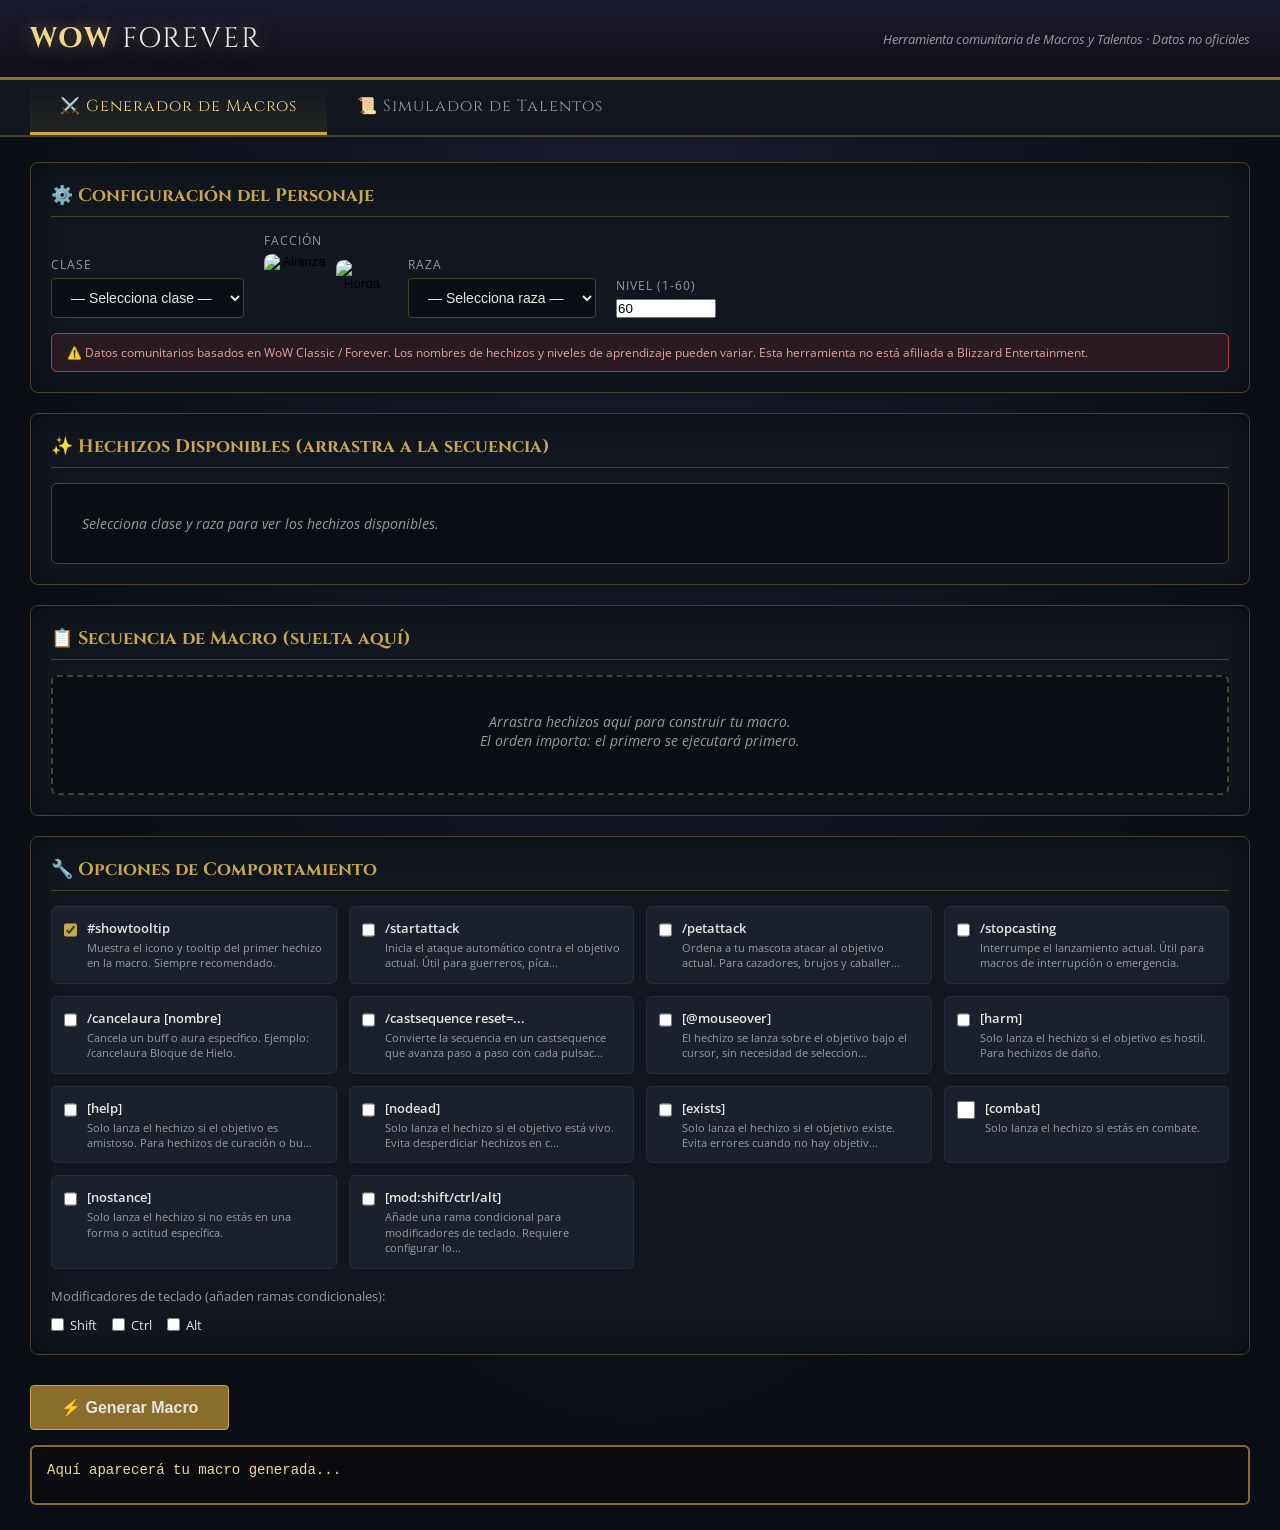
==== commit 930f56ee: "feat: íconos de Forever, botón WhatsApp con rickroll x6, docs y optimizaciones - Íconos de navegador" ====
--- a/Forever.html
+++ b/Forever.html
@@ -523,6 +523,24 @@
   .config-row { flex-direction: column; align-items: stretch; }
   select, input[type="text"] { width: 100%; }
 }
+.faction-buttons{display:flex;gap:8px;flex-wrap:wrap}
+.faction-btn{display:inline-flex;align-items:center;justify-content:center;padding:0;border:none;background:none;cursor:pointer;}
+.faction-btn.alliance{border-color:#0070dd}
+.faction-btn.horde{border-color:#ff0000}
+.thanos-toast{position:fixed;inset:0;display:flex;align-items:center;justify-content:center;z-index:9999;background:rgba(0,0,0,.85);pointer-events:all;animation:thanosSnap 2.5s ease-out forwards}
+.thanos-toast .msg{padding:24px 36px;border-radius:12px;font-weight:700;font-size:28px;color:#fff;text-align:center;box-shadow:0 0 40px currentColor}
+.thanos-toast.alliance .msg{background:linear-gradient(135deg,#003366,#0070dd);box-shadow:0 0 40px #0070dd}
+.thanos-toast.horde .msg{background:linear-gradient(135deg,#4a0000,#ff0000);box-shadow:0 0 40px #ff0000}
+@keyframes thanosSnap{0%{opacity:0}15%{opacity:1}60%{opacity:1}100%{opacity:0}}
+.thanos-overlay{position:fixed;inset:0;display:flex;align-items:center;justify-content:center;z-index:99999;background:rgba(0,0,0,.85);animation:overlayFade 2.6s ease forwards}
+.thanos-msg{padding:24px 36px;border-radius:12px;font-weight:700;font-size:28px;color:#fff;text-align:center;box-shadow:0 0 40px currentColor;animation:thanosSnap 2.6s ease forwards}
+.thanos-msg.alliance{background:linear-gradient(135deg,#003366,#0070dd);box-shadow:0 0 40px #0070dd}
+.thanos-msg.horde{background:linear-gradient(135deg,#4a0000,#ff0000);box-shadow:0 0 40px #ff0000}
+@keyframes overlayFade{0%{opacity:0}10%{opacity:1}80%{opacity:1}100%{opacity:0}}
+@keyframes thanosSnap{0%{opacity:0;transform:scale(.9);filter:blur(6px)}12%{opacity:1;transform:scale(1.02);filter:blur(0)}70%{opacity:1;transform:scale(1);filter:blur(0)}100%{opacity:0;transform:scale(.85);filter:blur(10px)}}
+<link rel="icon" href="assets/logo.png" type="image/png">
+<link rel="shortcut icon" href="assets/logo.png" type="image/png">
+<link rel="manifest" href="manifest.json">
 </style>
 </head>
 <body>
@@ -548,6 +566,13 @@
         <select id="classSelect" onchange="onClassChange()">
           <option value="">— Selecciona clase —</option>
         </select>
+      </div>
+      <div class="config-group">
+        <label>Facción</label>
+        <div class="faction-buttons">
+          <button type="button" class="faction-btn alliance" onclick="selectFaction('alliance')" aria-label="Alianza"><img src="assets/alianza.png" alt="Alianza" width="64" height="64" style="object-fit:cover;border-radius:8px;"></button>
+          <button type="button" class="faction-btn horde" onclick="selectFaction('horde')" aria-label="Horda"><img src="assets/horda.png" alt="Horda" width="52" height="52" style="object-fit:cover;border-radius:8px;"></button>
+        </div>
       </div>
       <div class="config-group">
         <label>Raza</label>
@@ -1490,6 +1515,56 @@
   event.target.classList.add('active');
 }
 
+function selectFaction(faction){
+  const raceSelect=document.getElementById('raceSelect');
+  raceSelect.innerHTML='<option value="">— Selecciona raza —</option>';
+  try {
+    Object.entries(RACES).forEach(([key,r])=>{
+      if(r.faction===faction){
+        const opt=document.createElement('option');
+        opt.value=key; opt.textContent=r.name;
+        raceSelect.appendChild(opt);
+      }
+    });
+  } catch(e){ console.error('RACES error', e); }
+  showToast(faction==='alliance'?'Firmes por la Patria':'Zurdos Mariquitas',faction);
+}
+function showToast(text,faction){
+  document.querySelectorAll('.thanos-fade').forEach(n=>n.remove());
+  const el=document.createElement('div');
+  const color=faction==='alliance'?'#0070dd':'#ff0000';
+  const logo=faction==='alliance'?'assets/alianza.png':'assets/horda.png';
+  el.className='thanos-fade';
+  el.style.cssText='position:fixed;inset:0;display:flex;align-items:center;justify-content:center;z-index:99999;pointer-events:none;font-family:"Cinzel",serif;';
+  const box=document.createElement('div');
+  box.style.cssText='display:flex;flex-direction:column;align-items:center;gap:12px;';
+  const img=document.createElement('img');
+  img.src=logo;
+  img.style.cssText='width:128px;height:128px;object-fit:contain;opacity:0;transition:opacity .5s ease;';
+  box.appendChild(img);
+  const msg=document.createElement('div');
+  msg.style.cssText='font-size:42px;font-weight:700;text-align:center;color:'+color+';text-shadow:0 0 14px '+color+';letter-spacing:2px;';
+  const chars=text.split('');
+  const spans=[];
+  chars.forEach((ch,i)=>{
+    const s=document.createElement('span');
+    s.textContent=ch===' '?'\u00A0':ch;
+    s.style.cssText='opacity:0;transition:opacity .35s ease;display:inline-block;white-space:pre;';
+    s.style.transitionDelay=(i*0.08)+'s';
+    msg.appendChild(s);
+    spans.push(s);
+  });
+  box.appendChild(msg);
+  el.appendChild(box);
+  document.body.appendChild(el);
+  requestAnimationFrame(()=>{ img.style.opacity='1'; spans.forEach(s=>{ s.style.opacity='1'; }); });
+  setTimeout(()=>{
+    img.style.opacity='0';
+    spans.forEach((s,i)=>{ s.style.transitionDelay=(i*0.06)+'s'; s.style.opacity='0'; });
+    setTimeout(()=>el.remove(), (spans.length*0.06+0.6)*1000);
+  }, 2200);
+}
+
 // Iniciar al cargar
 document.addEventListener('DOMContentLoaded', () => {
   initSelects();
@@ -1504,4 +1579,4 @@
 </script>
 
 </body>
-</html>+</html>
